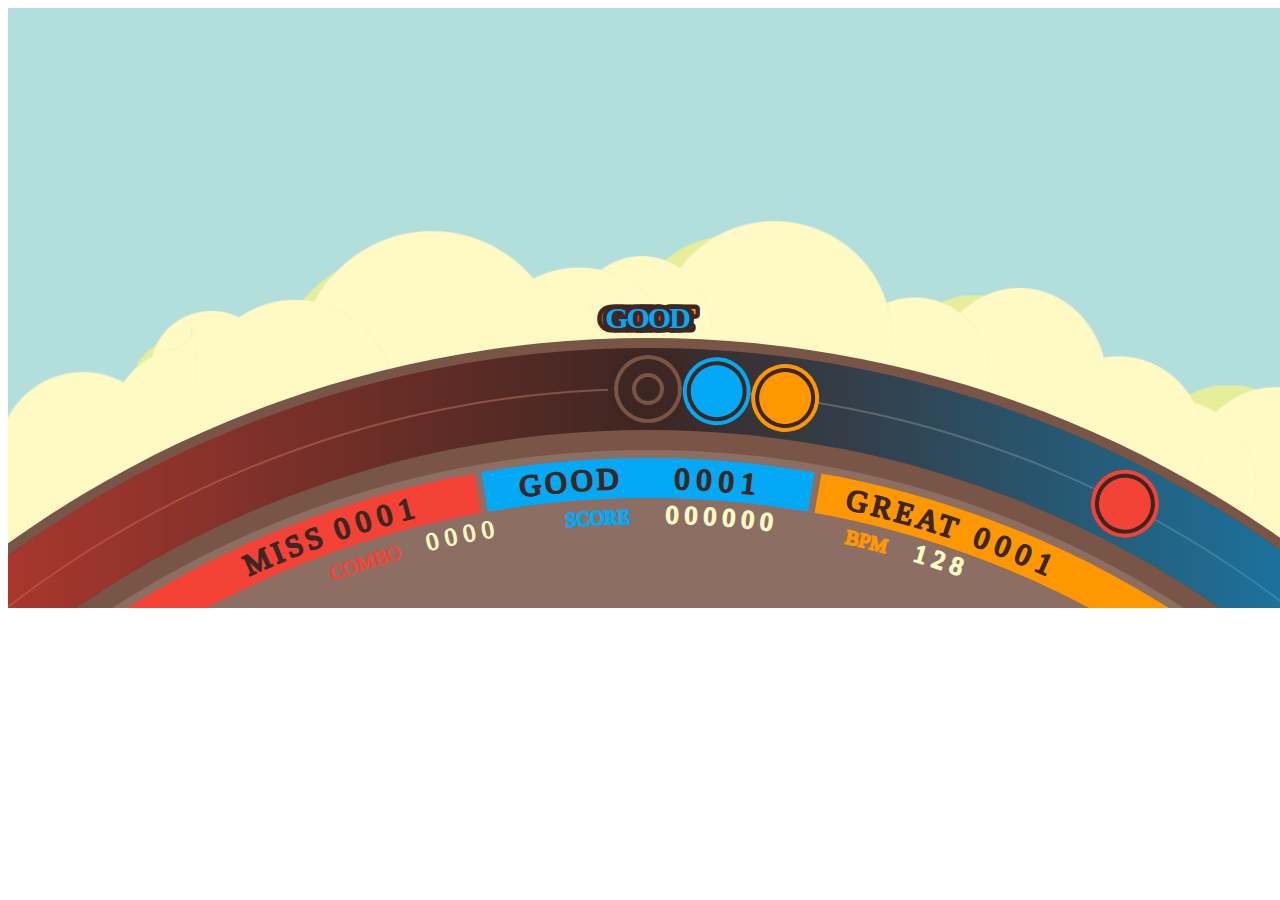
==== musicgame/index.html @ a7834e68 "Change folder name" ====
﻿<!DOCTYPE html>

<html lang="en-us">

<head>
    <title>Music Game</title>
    <meta charset="utf-8">
    <meta name="author" content="Yunxiang Zhang">
    <script src="index.js"></script>
</head>

<body>
    <!-- SVG canvas-->
    <svg width="1280" height="600" >

        <!-- The background which can rotate with the time -->
        <image x="-1382.5" y="-592.5" width="4045" height="4045"
               xlink:href="background.jpg" >
        </image>
        <image x="-1382.5" y="-592.5" width="4045" height="4045"
               xlink:href="cloud.png">
            <animateTransform attributeName="transform"
                              type="rotate"
                              from="0 640 1430" to="360 640 1430"
                              begin="0s" dur="200s"
                              repeatCount="indefinite">
            </animateTransform>
        </image>

        <!-- UI Background -->
        <circle r="1100" style="fill:#795548;" cx="640" cy="1430"></circle>
        <circle r="1090" style="fill:#3E2723;" cx="640" cy="1430"></circle>
        <circle r="1050" style="fill:#795548;" cx="640" cy="1430"></circle>
        <circle r="1048" style="fill:#3E2723;" cx="640" cy="1430"></circle>
        <circle r="1008" style="fill:#795548;" cx="640" cy="1430"></circle>
        <circle r="988" style="fill:#8D6E63;" cx="640" cy="1430"></circle>

        <!-- GREAT text when tap -->
        <text x="640" y="320" dx="0 -2 -2 -2 -3" style="stroke: #3E2723; text-anchor: middle; stroke-width :9;font-weight:bold; stroke-linejoin: round; fill : #FF9800; font-size:30px;font-family:Microsoft Yahei">
            GREAT
        </text>
        <!-- For svg 2 has removed stroke aligment, and the default way of stroke is center, have to have a copy to cover the inner stroke -->
        <text x="640" y="320" dx="0 -2 -2 -2 -3" style="text-anchor: middle; font-weight:bold; fill : #FF9800; font-size:30px;font-family:Microsoft Yahei">
            GREAT
        </text>

        <!-- MISS text when tap -->
        <text x="640" y="320" dx="0 -2 -2 -2 -3" style="stroke: #3E2723; text-anchor: middle; stroke-width :9;font-weight:bold; stroke-linejoin: round; fill : #f44336; font-size:30px;font-family:Microsoft Yahei">
            MISS
        </text>
        <!-- For svg 2 has removed stroke aligment, and the default way of stroke is center, have to have a copy to cover the inner stroke -->
        <text x="640" y="320" dx="0 -2 -2 -2 -3" style="text-anchor: middle; font-weight:bold; fill : #f44336; font-size:30px;font-family:Microsoft Yahei">
            MISS
        </text>

        <!-- GOOD text when tap -->
        <text x="640" y="320" dx="0 -2 -2 -2 -3" style="stroke: #3E2723; text-anchor: middle; stroke-width :9;font-weight:bold; stroke-linejoin: round; fill : #03A9F4; font-size:30px;font-family:Microsoft Yahei">
            GOOD
        </text>
        <!-- For svg 2 has removed stroke aligment, and the default way of stroke is center, have to have a copy to cover the inner stroke -->
        <text x="640" y="320" dx="0 -2 -2 -2 -3" style="text-anchor: middle; font-weight:bold; fill : #03A9F4; font-size:30px;font-family:Microsoft Yahei">
            GOOD
        </text>

        <defs>
            <!-- Define the gradient of the shade-->
            <linearGradient id="gradient1"
                            x1="0%" y1="100%"
                            x2="0%" y2="0%"
                            spreadMethod="pad">
                <stop offset="0%" stop-color="#ffffff" stop-opacity="1" />
                <stop offset="100%" stop-color="#000000" stop-opacity="1" />
            </linearGradient>

            <linearGradient id="gradient2"
                            x1="100%" y1="0%"
                            x2="0%" y2="0%"
                            spreadMethod="pad">
                <stop offset="0%" stop-color="#ffffff" stop-opacity="1" />
                <stop offset="100%" stop-color="#000000" stop-opacity="1" />
            </linearGradient>

            <!-- Masks using 2 squares and 1 circle to help make the sector -->
            <mask id="yellowGreatMask" x="0" y="0" width="1280" height="980">
                <rect x="640" y="1430" width="980" height="980"
                      style="stroke:none; fill: #ffffff"
                      transform="rotate(220,640,1430)" />
                <rect x="640" y="1430" width="980" height="980"
                      style="stroke:none; fill: #000000"
                      transform="rotate(190.2,640,1430)" />
                <circle r="940" style="fill:#000000" cx="640" cy="1430"></circle>
            </mask>

            <mask id="blueGoodMask" x="0" y="0" width="1280" height="980">
                <rect x="640" y="1430" width="980" height="980"
                      style="stroke:none; fill: #ffffff"
                      transform="rotate(189.8,640,1430)" />
                <rect x="640" y="1430" width="980" height="980"
                      style="stroke:none; fill: #000000"
                      transform="rotate(170.2,640,1430)" />
                <circle r="940" style="fill:#000000" cx="640" cy="1430"></circle>
            </mask>

            <mask id="redMissMask" x="0" y="0" width="1280" height="980">
                <rect x="640" y="1430" width="980" height="980"
                      style="stroke:none; fill: #ffffff"
                      transform="rotate(169.8,640,1430)" />
                <rect x="640" y="1430" width="980" height="980"
                      style="stroke:none; fill: #000000"
                      transform="rotate(145,640,1430)" />
                <circle r="940" style="fill:#000000" cx="640" cy="1430"></circle>
            </mask>

            <mask id="redTapMask" x="0" y="0" width="1280" height="980">
                <rect x="640" y="1430" width="1090" height="1090"
                      style="stroke:none; fill: url(#gradient2)"
                      transform="rotate(180,640,1430)" />
                <circle r="1008" style="fill:#000000" cx="640" cy="1430"></circle>
            </mask>

            <mask id="blueTapMask" x="0" y="0" width="1280" height="980">
                <rect x="640" y="1430" width="1090" height="1090"
                      style="stroke:none; fill: url(#gradient1)"
                      transform="rotate(270,640,1430)" />
                <circle r="1008" style="fill:#000000" cx="640" cy="1430"></circle>
            </mask>
        </defs>

        <!-- The sectors -->
        <circle r="980" style="fill:#FF9800; mask: url(#yellowGreatMask)" cx="640" cy="1430"></circle>
        <circle r="980" style="fill:#03A9F4; mask: url(#blueGoodMask)" cx="640" cy="1430"></circle>
        <circle r="980" style="fill:#f44336; mask: url(#redMissMask)" cx="640" cy="1430"></circle>

        <!-- The Tap shade sectprs -->
        <circle id="redTapShade" r="1090" style="fill:#f44336; mask: url(#redTapMask)" cx="640" cy="1430"></circle>
        <circle id="blueTapShade" r="1090" style="fill:#03A9F4; mask: url(#blueTapMask)" cx="640" cy="1430"></circle>

<!--        <circle r="930" style="fill:#f44336;" cx="640" cy="1430"></circle> -->

        <!-- The circle at the middle -->
        <circle r="40" style="fill:#3E2723" cx="640" cy="381"></circle>
        <circle r="34" style="fill:#795548" cx="640" cy="381"></circle>
        <circle r="30" style="fill:#3E2723" cx="640" cy="381"></circle>
        <circle r="16" style="fill:#795548" cx="640" cy="381"></circle>
        <circle r="12" style="fill:#3E2723" cx="640" cy="381"></circle>

        <!-- the red circle-->
        <circle r="34" style="fill:#f44336" cx="640" cy="381">
            <animateTransform attributeName="transform"
                              type="rotate"
                              from="0 640 1430" to="360 640 1430"
                              begin="0s" dur="10s"
                              repeatCount="indefinite">
            </animateTransform>
        </circle>
        <circle r="30" style="fill:#3E2723" cx="640" cy="381">
            <animateTransform attributeName="transform"
                              type="rotate"
                              from="0 640 1430" to="360 640 1430"
                              begin="0s" dur="10s"
                              repeatCount="indefinite">
            </animateTransform>
        </circle>
        <circle r="26" style="fill:#f44336" cx="640" cy="381">
            <animateTransform attributeName="transform"
                              type="rotate"
                              from="0 640 1430" to="360 640 1430"
                              begin="0s" dur="10s"
                              repeatCount="indefinite">
            </animateTransform>
        </circle>

        <!-- the blue circle-->
        <circle r="34" style="fill:#03A9F4" cx="640" cy="381">
            <animateTransform attributeName="transform"
                              type="rotate"
                              from="0 640 1430" to="10 640 1430"
                              begin="0s" dur="2s"
                              repeatCount="indefinite">
            </animateTransform>
        </circle>
        <circle r="30" style="fill:#3E2723" cx="640" cy="381">
            <animateTransform attributeName="transform"
                              type="rotate"
                              from="0 640 1430" to="10 640 1430"
                              begin="0s" dur="2s"
                              repeatCount="indefinite">
            </animateTransform>
        </circle>
        <circle r="26" style="fill:#03A9F4" cx="640" cy="381">
            <animateTransform attributeName="transform"
                              type="rotate"
                              from="0 640 1430" to="10 640 1430"
                              begin="0s" dur="2s"
                              repeatCount="indefinite">
            </animateTransform>
        </circle>

        <!-- the yellow circle -->
        <circle r="34" style="fill:#FF9800" cx="640" cy="381">
            <animateTransform attributeName="transform"
                              type="rotate"
                              from="0 640 1430" to="10 640 1430"
                              begin="0s" dur="1s"
                              repeatCount="indefinite">
            </animateTransform>
        </circle>
        <circle r="30" style="fill:#3E2723" cx="640" cy="381">
            <animateTransform attributeName="transform"
                              type="rotate"
                              from="0 640 1430" to="10 640 1430"
                              begin="0s" dur="1s"
                              repeatCount="indefinite">
            </animateTransform>
        </circle>
        <circle r="26" style="fill:#FF9800" cx="640" cy="381">
            <animateTransform attributeName="transform"
                              type="rotate"
                              from="0 640 1430" to="10 640 1430"
                              begin="0s" dur="1s"
                              repeatCount="indefinite">
            </animateTransform>
        </circle>

        <!--Path for the text-->
        <defs>
            <!-- Path for MISS, GOOD, GREAT -->
            <path id="greaterTextPath"
                  d="M-310,1430
             A1,1 0 0,1 1590,1430"
                  style="stroke:none; fill:none;" />
            <!-- Path for COMBO, SCORE, BPM -->
            <path id="innerTextPath"
                  d="M-270,1430
             A1,1 0 0,1 1560,1430"
                  style="stroke:none; fill:none;" />
        </defs>

        <!-- COMBO Calculation Text-->
        <text x="10" y="1430" dx="1100" style="stroke: #f44336;stroke-linejoin: round; fill : #f44336; font-size:20px;font-family:Microsoft Yahei" >
            <textPath xlink:href="#innerTextPath">
                COMBO
            </textPath>
        </text>
        <text x="10" y="1430" dx="1200" style="stroke: #FFF9C4;stroke-linejoin: round; fill : #FFF9C4; font-size:25px;font-family:'Verdana'">
            <textPath xlink:href="#innerTextPath">
                0 0 0 0
            </textPath>
        </text>

        <!-- SCORE Calculation Text-->
        <text x="10" y="1430" dx="1340" style="stroke: #03A9F4;stroke-width:2 ;stroke-linejoin: round; fill : #03A9F4; font-size:20px;font-family:Microsoft Yahei">
            <textPath xlink:href="#innerTextPath">
                SCORE
            </textPath>
        </text>
        <text x="10" y="1430" dx="1440" style="stroke: #FFF9C4;stroke-width:2 ;stroke-linejoin: round; fill : #FFF9C4; font-size:25px;font-family:'Verdana'">
            <textPath xlink:href="#innerTextPath">
                0 0 0 0 0 0
            </textPath>
        </text>

        <!-- BPM Text-->
        <text x="10" y="1430" dx="1620" style="stroke: #FF9800;stroke-width:2 ;stroke-linejoin: round; fill : #FF9800; font-size:20px;font-family:Microsoft Yahei">
            <textPath xlink:href="#innerTextPath">
                BPM
            </textPath>
        </text>
        <text x="10" y="1430" dx="1690" style="stroke: #FFF9C4;stroke-width:2 ;stroke-linejoin: round; fill : #FFF9C4; font-size:25px;font-family:'Verdana'">
            <textPath xlink:href="#innerTextPath">
                1 2 8
            </textPath>
        </text>

        <!-- Miss Calculation Text-->
        <text x="10" y="1430" dx="1070 4 4 4" style="stroke: #3E2723;stroke-width:2 ;stroke-linejoin: round; fill : #3E2723; font-size:30px;font-family:Microsoft Yahei">
            <textPath xlink:href="#greaterTextPath">
                MISS
            </textPath>
        </text>
        <text x="10" y="1430" dx="1166 7 7 7" style="stroke: #3E2723;stroke-width:2 ;stroke-linejoin: round; fill : #3E2723; font-size:30px;font-family:Microsoft Yahei">
            <textPath xlink:href="#greaterTextPath">
                0001
            </textPath>
        </text>

        <!-- GOOD Calculation Text-->
        <text x="10" y="1430" dx="1354 4 4 4" style="stroke: #3E2723;stroke-width:2 ;stroke-linejoin: round; fill : #3E2723; font-size:30px;font-family:Microsoft Yahei">
            <textPath xlink:href="#greaterTextPath">
                GOOD
            </textPath>
        </text>
        <text x="10" y="1430" dx="1508 7 7 7" style="stroke: #3E2723;stroke-width:2 ;stroke-linejoin: round; fill : #3E2723; font-size:30px;font-family:Microsoft Yahei">
            <textPath xlink:href="#greaterTextPath">
                0001
            </textPath>
        </text>

        <!-- GREAT Calculation Text-->
        <text x="10" y="1430" dx="1680 4 4 4 4" style="stroke: #3E2723;stroke-width:2 ;stroke-linejoin: round; fill : #3E2723; font-size:30px;font-family:Microsoft Yahei">
            <textPath xlink:href="#greaterTextPath">
                GREAT
            </textPath>
        </text>
        <text x="10" y="1430" dx="1812 7 7 7" style="stroke: #3E2723;stroke-width:2 ; stroke-linejoin: round; fill : #3E2723; font-size:30px;font-family:Microsoft Yahei">
            <textPath xlink:href="#greaterTextPath">
                0001
            </textPath>
        </text>
    </svg>
</body>
</html>
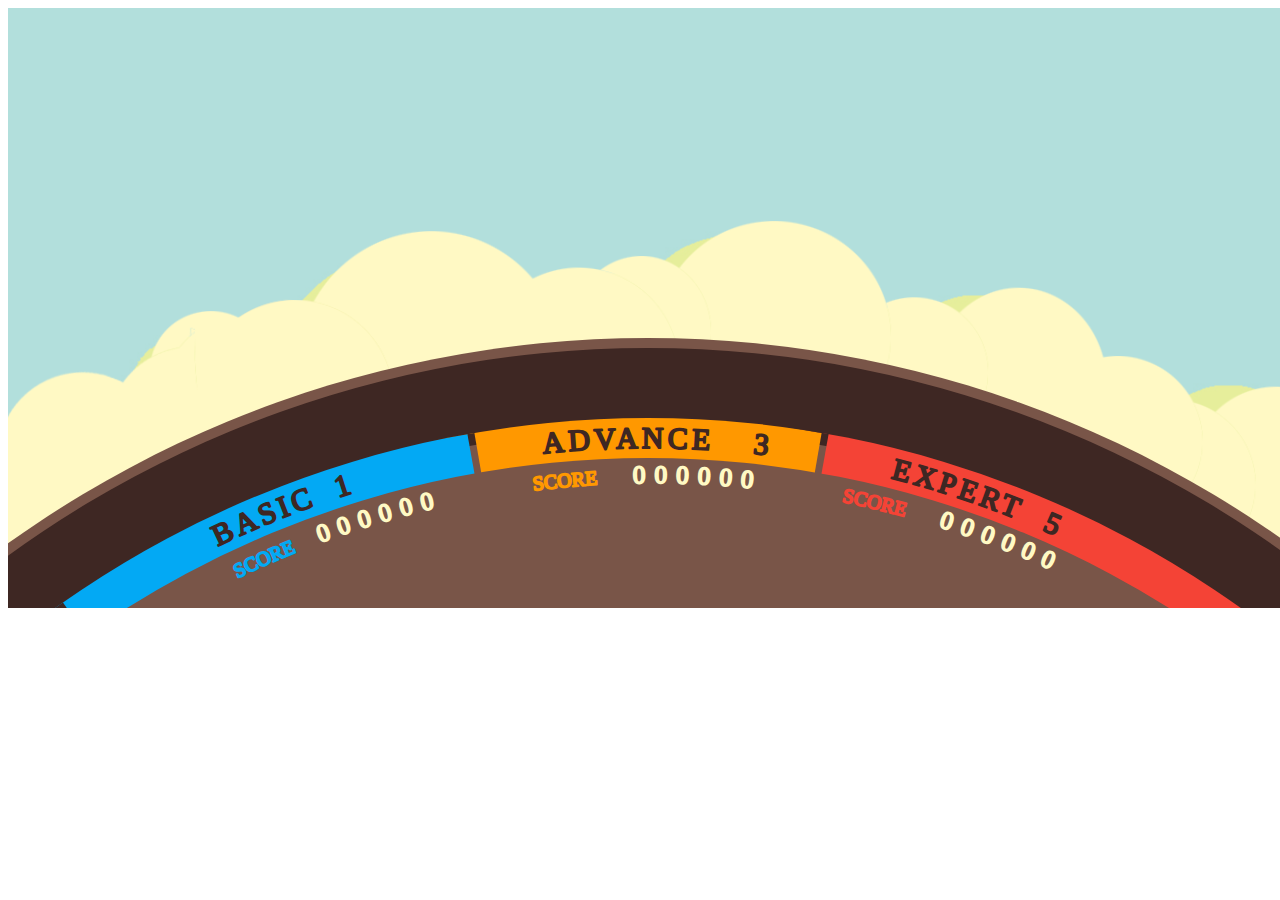
==== commit 1471e172: "Add logic" ====
--- a/musicgame/index.html
+++ b/musicgame/index.html
@@ -7,15 +7,16 @@
     <meta charset="utf-8">
     <meta name="author" content="Yunxiang Zhang">
     <script src="index.js"></script>
+    <link rel="stylesheet" href="index.css" />
 </head>
 
 <body>
     <!-- SVG canvas-->
-    <svg width="1280" height="600" >
-
+    <svg id="rootSVG" width="1280" height="600">
+        
         <!-- The background which can rotate with the time -->
         <image x="-1382.5" y="-592.5" width="4045" height="4045"
-               xlink:href="background.jpg" >
+               xlink:href="background.jpg">
         </image>
         <image x="-1382.5" y="-592.5" width="4045" height="4045"
                xlink:href="cloud.png">
@@ -27,286 +28,360 @@
             </animateTransform>
         </image>
 
-        <!-- UI Background -->
-        <circle r="1100" style="fill:#795548;" cx="640" cy="1430"></circle>
-        <circle r="1090" style="fill:#3E2723;" cx="640" cy="1430"></circle>
-        <circle r="1050" style="fill:#795548;" cx="640" cy="1430"></circle>
-        <circle r="1048" style="fill:#3E2723;" cx="640" cy="1430"></circle>
-        <circle r="1008" style="fill:#795548;" cx="640" cy="1430"></circle>
-        <circle r="988" style="fill:#8D6E63;" cx="640" cy="1430"></circle>
-
-        <!-- GREAT text when tap -->
-        <text x="640" y="320" dx="0 -2 -2 -2 -3" style="stroke: #3E2723; text-anchor: middle; stroke-width :9;font-weight:bold; stroke-linejoin: round; fill : #FF9800; font-size:30px;font-family:Microsoft Yahei">
-            GREAT
-        </text>
-        <!-- For svg 2 has removed stroke aligment, and the default way of stroke is center, have to have a copy to cover the inner stroke -->
-        <text x="640" y="320" dx="0 -2 -2 -2 -3" style="text-anchor: middle; font-weight:bold; fill : #FF9800; font-size:30px;font-family:Microsoft Yahei">
-            GREAT
-        </text>
-
-        <!-- MISS text when tap -->
-        <text x="640" y="320" dx="0 -2 -2 -2 -3" style="stroke: #3E2723; text-anchor: middle; stroke-width :9;font-weight:bold; stroke-linejoin: round; fill : #f44336; font-size:30px;font-family:Microsoft Yahei">
-            MISS
-        </text>
-        <!-- For svg 2 has removed stroke aligment, and the default way of stroke is center, have to have a copy to cover the inner stroke -->
-        <text x="640" y="320" dx="0 -2 -2 -2 -3" style="text-anchor: middle; font-weight:bold; fill : #f44336; font-size:30px;font-family:Microsoft Yahei">
-            MISS
-        </text>
-
-        <!-- GOOD text when tap -->
-        <text x="640" y="320" dx="0 -2 -2 -2 -3" style="stroke: #3E2723; text-anchor: middle; stroke-width :9;font-weight:bold; stroke-linejoin: round; fill : #03A9F4; font-size:30px;font-family:Microsoft Yahei">
-            GOOD
-        </text>
-        <!-- For svg 2 has removed stroke aligment, and the default way of stroke is center, have to have a copy to cover the inner stroke -->
-        <text x="640" y="320" dx="0 -2 -2 -2 -3" style="text-anchor: middle; font-weight:bold; fill : #03A9F4; font-size:30px;font-family:Microsoft Yahei">
-            GOOD
-        </text>
-
+        <!-- The game svg-->
+        <svg class="invisible" id="game">
+            <!-- UI Background -->
+            <circle class="fill_brown500" r="1100" cx="640" cy="1430"></circle>
+            <circle class="fill_brown900" r="1090" cx="640" cy="1430"></circle>
+            <circle class="fill_brown500" r="1050" cx="640" cy="1430"></circle>
+            <circle class="fill_brown900" r="1048" cx="640" cy="1430"></circle>
+            <circle class="fill_brown500" r="1008" cx="640" cy="1430"></circle>
+            <circle class="fill_brown400" r="988" cx="640" cy="1430"></circle>
+
+            <svg id="tap_text">
+                <svg class="stroke_brown900" id="tap_stroke">
+                    <!-- GREAT text when tap -->
+                    <text class="great_tap invisible fill_orange500" x="640" y="320" dx="0 -2 -2 -2 -3">
+                        GREAT
+                        <animate attributeName="visibility" begin="indefinite"
+                                 from="visible" to="hidden" dur="1s" repeatCount="1" />
+                    </text>
+                    <!-- MISS text when tap -->
+                    <text class="miss_tap invisible fill_red500" x="640" y="320" dx="0 -2 -2 -2 -3">
+                        MISS
+                        <animate attributeName="visibility" begin="indefinite"
+                                 from="visible" to="hidden" dur="1s" repeatCount="1" />
+                    </text>
+                    <!-- GOOD text when tap -->
+                    <text class="good_tap invisible fill_light_blue500" x="640" y="320" dx="0 -2 -2 -2 -3">
+                        <animate attributeName="visibility" begin="indefinite"
+                                 from="visible" to="hidden" dur="1s" repeatCount="1" />
+                        GOOD
+                    </text>
+                </svg>
+
+                <!-- For svg 2 has removed stroke aligment, and the default way of stroke is center, have to have a copy to cover the inner stroke -->
+                <svg>
+                    <text class="great_tap invisible fill_orange500" x="640" y="320" dx="0 -2 -2 -2 -3">
+                        GREAT
+                        <animate attributeName="visibility" begin="indefinite"
+                                 from="visible" to="hidden" dur="1s" repeatCount="1" />
+                    </text>
+                    <text class="miss_tap invisible fill_red500" x="640" y="320" dx="0 -2 -2 -2 -3">
+                        MISS
+                        <animate attributeName="visibility" begin="indefinite"
+                                 from="visible" to="hidden" dur="1s" repeatCount="1" />
+                    </text>
+                    <text class="good_tap invisible fill_light_blue500" x="640" y="320" dx="0 -2 -2 -2 -3">
+                        GOOD
+                        <animate attributeName="visibility" begin="indefinite"
+                                 from="visible" to="hidden" dur="1s" repeatCount="1" />
+                    </text>
+                </svg>
+            </svg>
+
+            <defs>
+                <!-- Define the gradient of the shade-->
+                <linearGradient id="gradient1"
+                                x1="0%" y1="100%"
+                                x2="0%" y2="0%"
+                                spreadMethod="pad">
+                    <stop offset="0%" stop-color="#ffffff" stop-opacity="1" />
+                    <stop offset="100%" stop-color="#000000" stop-opacity="1" />
+                </linearGradient>
+
+                <linearGradient id="gradient2"
+                                x1="100%" y1="0%"
+                                x2="0%" y2="0%"
+                                spreadMethod="pad">
+                    <stop offset="0%" stop-color="#ffffff" stop-opacity="1" />
+                    <stop offset="100%" stop-color="#000000" stop-opacity="1" />
+                </linearGradient>
+
+                <!-- Masks using 2 squares and 1 circle to help make the sector -->
+                <mask id="yellowGreatMask" x="0" y="0" width="1280" height="980">
+                    <rect class="fill_white" x="640" y="1430" width="980" height="980"
+                          transform="rotate(220,640,1430)" />
+                    <rect class="fill_black" x="640" y="1430" width="980" height="980"
+                          transform="rotate(190.2,640,1430)" />
+                    <circle class="fill_black" r="940" cx="640" cy="1430"></circle>
+                </mask>
+
+                <mask id="blueGoodMask" x="0" y="0" width="1280" height="980">
+                    <rect class="fill_white" x="640" y="1430" width="980" height="980"
+                          transform="rotate(189.8,640,1430)" />
+                    <rect class="fill_black" x="640" y="1430" width="980" height="980"
+                          transform="rotate(170.2,640,1430)" />
+                    <circle class="fill_black" r="940" cx="640" cy="1430"></circle>
+                </mask>
+
+                <mask id="redMissMask" x="0" y="0" width="1280" height="980">
+                    <rect class="fill_white" x="640" y="1430" width="980" height="980"
+                          transform="rotate(169.8,640,1430)" />
+                    <rect class="fill_black" x="640" y="1430" width="980" height="980"
+                          transform="rotate(145,640,1430)" />
+                    <circle class="fill_black" r="940" cx="640" cy="1430"></circle>
+                </mask>
+
+                <mask id="redTapMask" x="0" y="0" width="1280" height="980">
+                    <rect x="640" y="1430" width="1090" height="1090"
+                          fill="url(#gradient2)"
+                          transform="rotate(180,640,1430)" />
+                    <circle class="fill_black" r="1008" cx="640" cy="1430"></circle>
+                </mask>
+
+                <mask id="blueTapMask" x="0" y="0" width="1280" height="980">
+                    <rect x="640" y="1430" width="1090" height="1090"
+                          fill="url(#gradient1)"
+                          transform="rotate(270,640,1430)" />
+                    <circle class="fill_black" r="1008" cx="640" cy="1430"></circle>
+                </mask>
+            </defs>
+
+            <!-- The sectors -->
+            <circle class="fill_orange500" r="980" mask="url(#yellowGreatMask)" cx="640" cy="1430"></circle>
+            <circle class="fill_light_blue500" r="980" mask="url(#blueGoodMask)" cx="640" cy="1430"></circle>
+            <circle class="fill_red500" r="980" mask="url(#redMissMask)" cx="640" cy="1430"></circle>
+
+            <!-- The Tap shade sectprs -->
+            <circle class="fill_red500 invisible" id="redTapShade" r="1090" mask="url(#redTapMask)" cx="640" cy="1430"></circle>
+            <circle class="fill_light_blue500 invisible" id="blueTapShade" r="1090" mask="url(#blueTapMask)" cx="640" cy="1430"></circle>
+
+            <!-- The circle at the middle -->
+            <circle class="fill_brown900" r="40" cx="640" cy="381"></circle>
+            <circle class="fill_brown500" r="34" cx="640" cy="381"></circle>
+            <circle class="fill_brown900" r="30" cx="640" cy="381"></circle>
+            <circle class="fill_brown500" r="16" cx="640" cy="381"></circle>
+            <circle class="fill_brown900" r="12" cx="640" cy="381"></circle>
+
+            <!--Path for the text-->
+            <defs>
+                <!-- Path for MISS, GOOD, GREAT -->
+                <path id="greaterTextPath"
+                      d="M-310,1430
+             A1,1 0 0,1 1590,1430" />
+                <!-- Path for COMBO, SCORE, BPM -->
+                <path id="innerTextPath"
+                      d="M-270,1430
+             A1,1 0 0,1 1560,1430" />
+            </defs>
+
+            <svg id="calculation_text">
+                <svg id="inner_calculation_text">
+                    <svg id="inner_calculation_word">
+                        <!-- COMBO Text-->
+                        <text class="fill_red500 stroke_red500" x="10" y="1430" dx="1100">
+                            <textPath xlink:href="#innerTextPath">
+                                COMBO
+                            </textPath>
+                        </text>
+                        <!-- SCORE Text-->
+                        <text class="stroke_light_blue500 fill_light_blue500" x="10" y="1430" dx="1340">
+                            <textPath xlink:href="#innerTextPath">
+                                SCORE
+                            </textPath>
+                        </text>
+                        <!-- BPM Text-->
+                        <text class="stroke_orange500 fill_orange500" x="10" y="1430" dx="1620">
+                            <textPath xlink:href="#innerTextPath">
+                                BPM
+                            </textPath>
+                        </text>
+                    </svg>
+                    <svg class="fill_yellow100 stroke_yellow100" id="inner_calculation_number">
+                        <!-- COMBO Calculation Number-->
+                        <text id="combo_num" x="10" y="1430" dx="1200 9 9 9">
+                            <textPath xlink:href="#innerTextPath">0000</textPath>
+                        </text>
+                        <!-- SCORE Calculation Number-->
+                        <text id="score_num" x="10" y="1430" dx="1440 9 9 9 9 9">
+                            <textPath xlink:href="#innerTextPath">000000</textPath>
+                        </text>
+                        <!-- BPM Number-->
+                        <text id="bpm_num" x="10" y="1430" dx="1690 9 9">
+                            <textPath xlink:href="#innerTextPath">128</textPath>
+                        </text>
+                    </svg>
+                </svg>
+
+                <svg class="stroke_brown900 fill_brown900" id="greater_calculation_text">
+                    <!-- Miss Calculation Text-->
+                    <text x="10" y="1430" dx="1070 4 4 4">
+                        <textPath xlink:href="#greaterTextPath">
+                            MISS
+                        </textPath>
+                    </text>
+                    <text id="miss_num" x="10" y="1430" dx="1166 7 7 7">
+                        <textPath xlink:href="#greaterTextPath">0000</textPath>
+                    </text>
+
+                    <!-- GOOD Calculation Text-->
+                    <text x="10" y="1430" dx="1354 4 4 4">
+                        <textPath xlink:href="#greaterTextPath">
+                            GOOD
+                        </textPath>
+                    </text>
+                    <text id="good_num" x="10" y="1430" dx="1508 7 7 7">
+                        <textPath xlink:href="#greaterTextPath">0000</textPath>
+                    </text>
+
+                    <!-- GREAT Calculation Text-->
+                    <text x="10" y="1430" dx="1680 4 4 4 4">
+                        <textPath xlink:href="#greaterTextPath">
+                            GREAT
+                        </textPath>
+                    </text>
+                    <text id="great_num" x="10" y="1430" dx="1812 7 7 7">
+                        <textPath xlink:href="#greaterTextPath">0000</textPath>
+                    </text>
+                </svg>
+            </svg>
+
+            <!-- Place to generate node-->
+            <svg id="note_list">
+
+            </svg>
+        </svg>
+
+        <!-- The UI svg -->
+        <svg id="ui">        
+            <!-- UI Background -->
+            <circle class="fill_brown500" r="1100" cx="640" cy="1430"></circle>
+            <circle class="fill_brown900" r="1090" cx="640" cy="1430"></circle>   
+            <circle class="fill_brown500" r="1008" cx="640" cy="1430"></circle>
+
+            <defs>
+                <!-- Masks using 2 squares and 1 circle to help make the sector -->
+                <mask id="redExpertMask" x="0" y="0" width="1280" height="980">
+                    <rect class="fill_white" x="640" y="1430" width="1020" height="1020"
+                          transform="rotate(220,640,1430)" />
+                    <rect class="fill_black" x="640" y="1430" width="1020" height="1020"
+                          transform="rotate(190.2,640,1430)" />
+                    <circle class="fill_black" r="980" cx="640" cy="1430"></circle>
+                </mask>
+
+                <mask id="yellowAdvanceMask" x="0" y="0" width="1280" height="980">
+                    <rect class="fill_white" x="640" y="1430" width="1020" height="1020"
+                          transform="rotate(189.8,640,1430)" />
+                    <rect class="fill_black" x="640" y="1430" width="1020" height="1020"
+                          transform="rotate(170.2,640,1430)" />
+                    <circle class="fill_black" r="980" cx="640" cy="1430"></circle>
+                </mask>
+
+                <mask id="blueBasicMask" x="0" y="0" width="1280" height="980">
+                    <rect class="fill_white" x="640" y="1430" width="1020" height="1020"
+                          transform="rotate(169.8,640,1430)" />
+                    <rect class="fill_black" x="640" y="1430" width="1020" height="1020"
+                          transform="rotate(145,640,1430)" />
+                    <circle class="fill_black" r="980" cx="640" cy="1430"></circle>
+                </mask>
+            </defs>
+
+            <!-- The sectors -->
+            <circle class="fill_orange500" r="1020" mask="url(#yellowAdvanceMask)" cx="640" cy="1430"></circle>
+            <circle class="fill_light_blue500" r="1020" mask="url(#blueBasicMask)" cx="640" cy="1430"></circle>
+            <circle class="fill_red500" r="1020" mask="url(#redExpertMask)" cx="640" cy="1430"></circle>
+
+            <!--Path for the text-->
+            <defs>
+                <!-- Path for BASIC, ADVANCE, EXPERT -->
+                <path id="greaterChoicePath"
+                      d="M-350,1430
+             A1,1 0 0,1 1630,1430" />
+                <!-- Path for BAISC SCORE, ADVANCE SCORE, EXPERT SCORE -->
+                <path id="innerChoicePath"
+                      d="M-310,1430
+             A1,1 0 0,1 1600,1430" />
+            </defs>
+
+            <svg id="calculation_text">
+                <svg id="inner_calculation_text">
+                    <svg id="inner_calculation_word">
+                        <!-- BASIC SCORE Text-->
+                        <text class="stroke_light_blue500 fill_light_blue500" x="10" y="1430" dx="1060">
+                            <textPath xlink:href="#innerChoicePath">
+                                SCORE
+                            </textPath>
+                        </text>
+                        <!-- ADVANCE SCORE Text-->
+                        <text class="stroke_orange500 fill_orange500" x="10" y="1430" dx="1370">
+                            <textPath xlink:href="#innerChoicePath">
+                                SCORE
+                            </textPath>
+                        </text>
+                        <!-- EXPERT SOCRE Text-->
+                        <text class="fill_red500 stroke_red500" x="10" y="1430" dx="1680">
+                            <textPath xlink:href="#innerChoicePath">
+                                SCORE
+                            </textPath>
+                        </text>
+                    </svg>
+                    <svg class="fill_yellow100 stroke_yellow100" id="inner_calculation_number">
+                        <!-- BASIC SCORE Calculation Number-->
+                        <text id="basic_num" x="10" y="1430" dx="1150 9 9 9 9 9">
+                            <textPath xlink:href="#innerChoicePath">000000</textPath>
+                        </text>
+                        <!-- ADVANCE SCORE Calculation Number-->
+                        <text id="advance_num" x="10" y="1430" dx="1470 9 9 9 9 9">
+                            <textPath xlink:href="#innerChoicePath">000000</textPath>
+                        </text>
+                        <!-- EXPERT SCORE Calculation Number-->
+                        <text id="expert_num" x="10" y="1430" dx="1780 9 9 9 9 9">
+                            <textPath xlink:href="#innerChoicePath">000000</textPath>
+                        </text>
+                    </svg>
+                </svg>
+
+                <svg class="stroke_brown900 fill_brown900" id="greater_calculation_text">
+                    <!-- BASIC Text-->
+                    <text x="10" y="1430" dx="1100 4 4 4 4">
+                        <textPath xlink:href="#greaterChoicePath">
+                            BASIC
+                        </textPath>
+                    </text>
+                    <text x="10" y="1430" dx="1230 7 7 7">
+                        <textPath xlink:href="#greaterChoicePath">1</textPath>
+                    </text>
+
+                    <!-- ADVANCE Text-->
+                    <text x="10" y="1430" dx="1440 4 4 4 4 4 4">
+                        <textPath xlink:href="#greaterChoicePath">
+                            ADVANCE
+                        </textPath>
+                    </text>
+                    <text x="10" y="1430" dx="1650 7 7 7">
+                        <textPath xlink:href="#greaterChoicePath">3</textPath>
+                    </text>
+
+                    <!-- Expert Text-->
+                    <text x="10" y="1430" dx="1790 4 4 4 4 4">
+                        <textPath xlink:href="#greaterChoicePath">
+                            EXPERT
+                        </textPath>
+                    </text>
+                    <text x="10" y="1430" dx="1950 7 7 7">
+                        <textPath xlink:href="#greaterChoicePath">5</textPath>
+                    </text>
+                </svg>
+            </svg>
+        </svg>
+
+        <!-- The animation of chaning UI/game svg-->
         <defs>
-            <!-- Define the gradient of the shade-->
-            <linearGradient id="gradient1"
-                            x1="0%" y1="100%"
-                            x2="0%" y2="0%"
-                            spreadMethod="pad">
-                <stop offset="0%" stop-color="#ffffff" stop-opacity="1" />
-                <stop offset="100%" stop-color="#000000" stop-opacity="1" />
-            </linearGradient>
-
-            <linearGradient id="gradient2"
-                            x1="100%" y1="0%"
-                            x2="0%" y2="0%"
-                            spreadMethod="pad">
-                <stop offset="0%" stop-color="#ffffff" stop-opacity="1" />
-                <stop offset="100%" stop-color="#000000" stop-opacity="1" />
-            </linearGradient>
-
-            <!-- Masks using 2 squares and 1 circle to help make the sector -->
-            <mask id="yellowGreatMask" x="0" y="0" width="1280" height="980">
-                <rect x="640" y="1430" width="980" height="980"
-                      style="stroke:none; fill: #ffffff"
-                      transform="rotate(220,640,1430)" />
-                <rect x="640" y="1430" width="980" height="980"
-                      style="stroke:none; fill: #000000"
-                      transform="rotate(190.2,640,1430)" />
-                <circle r="940" style="fill:#000000" cx="640" cy="1430"></circle>
-            </mask>
-
-            <mask id="blueGoodMask" x="0" y="0" width="1280" height="980">
-                <rect x="640" y="1430" width="980" height="980"
-                      style="stroke:none; fill: #ffffff"
-                      transform="rotate(189.8,640,1430)" />
-                <rect x="640" y="1430" width="980" height="980"
-                      style="stroke:none; fill: #000000"
-                      transform="rotate(170.2,640,1430)" />
-                <circle r="940" style="fill:#000000" cx="640" cy="1430"></circle>
-            </mask>
-
-            <mask id="redMissMask" x="0" y="0" width="1280" height="980">
-                <rect x="640" y="1430" width="980" height="980"
-                      style="stroke:none; fill: #ffffff"
-                      transform="rotate(169.8,640,1430)" />
-                <rect x="640" y="1430" width="980" height="980"
-                      style="stroke:none; fill: #000000"
-                      transform="rotate(145,640,1430)" />
-                <circle r="940" style="fill:#000000" cx="640" cy="1430"></circle>
-            </mask>
-
-            <mask id="redTapMask" x="0" y="0" width="1280" height="980">
-                <rect x="640" y="1430" width="1090" height="1090"
-                      style="stroke:none; fill: url(#gradient2)"
-                      transform="rotate(180,640,1430)" />
-                <circle r="1008" style="fill:#000000" cx="640" cy="1430"></circle>
-            </mask>
-
-            <mask id="blueTapMask" x="0" y="0" width="1280" height="980">
-                <rect x="640" y="1430" width="1090" height="1090"
-                      style="stroke:none; fill: url(#gradient1)"
-                      transform="rotate(270,640,1430)" />
-                <circle r="1008" style="fill:#000000" cx="640" cy="1430"></circle>
+            <mask id="yellowChangeMask" x="0" y="0" width="1280" height="980">
+                <rect class="fill_white" x="0" y="0" width="1280" height="600"></rect>
+                <circle class="fill_black" r="710" cx="640" cy="300">
+                    <animate id="change_animate_part1" attributeName="r" begin="indefinite"
+                             from="710" to="0" dur="1s" repeatCount="1" />
+                    <animate id="change_animate_part2" attributeName="r" begin="change_animate_part1.end"
+                             from="0" to="0" dur="1s" repeatCount="1" />
+                    <animate id="change_animate_part3" attributeName="r" begin="change_animate_part2.end"
+                             from="0" to="710" dur="1s" repeatCount="1" />
+                </circle>
             </mask>
         </defs>
-
-        <!-- The sectors -->
-        <circle r="980" style="fill:#FF9800; mask: url(#yellowGreatMask)" cx="640" cy="1430"></circle>
-        <circle r="980" style="fill:#03A9F4; mask: url(#blueGoodMask)" cx="640" cy="1430"></circle>
-        <circle r="980" style="fill:#f44336; mask: url(#redMissMask)" cx="640" cy="1430"></circle>
-
-        <!-- The Tap shade sectprs -->
-        <circle id="redTapShade" r="1090" style="fill:#f44336; mask: url(#redTapMask)" cx="640" cy="1430"></circle>
-        <circle id="blueTapShade" r="1090" style="fill:#03A9F4; mask: url(#blueTapMask)" cx="640" cy="1430"></circle>
-
-<!--        <circle r="930" style="fill:#f44336;" cx="640" cy="1430"></circle> -->
-
-        <!-- The circle at the middle -->
-        <circle r="40" style="fill:#3E2723" cx="640" cy="381"></circle>
-        <circle r="34" style="fill:#795548" cx="640" cy="381"></circle>
-        <circle r="30" style="fill:#3E2723" cx="640" cy="381"></circle>
-        <circle r="16" style="fill:#795548" cx="640" cy="381"></circle>
-        <circle r="12" style="fill:#3E2723" cx="640" cy="381"></circle>
-
-        <!-- the red circle-->
-        <circle r="34" style="fill:#f44336" cx="640" cy="381">
-            <animateTransform attributeName="transform"
-                              type="rotate"
-                              from="0 640 1430" to="360 640 1430"
-                              begin="0s" dur="10s"
-                              repeatCount="indefinite">
-            </animateTransform>
-        </circle>
-        <circle r="30" style="fill:#3E2723" cx="640" cy="381">
-            <animateTransform attributeName="transform"
-                              type="rotate"
-                              from="0 640 1430" to="360 640 1430"
-                              begin="0s" dur="10s"
-                              repeatCount="indefinite">
-            </animateTransform>
-        </circle>
-        <circle r="26" style="fill:#f44336" cx="640" cy="381">
-            <animateTransform attributeName="transform"
-                              type="rotate"
-                              from="0 640 1430" to="360 640 1430"
-                              begin="0s" dur="10s"
-                              repeatCount="indefinite">
-            </animateTransform>
-        </circle>
-
-        <!-- the blue circle-->
-        <circle r="34" style="fill:#03A9F4" cx="640" cy="381">
-            <animateTransform attributeName="transform"
-                              type="rotate"
-                              from="0 640 1430" to="10 640 1430"
-                              begin="0s" dur="2s"
-                              repeatCount="indefinite">
-            </animateTransform>
-        </circle>
-        <circle r="30" style="fill:#3E2723" cx="640" cy="381">
-            <animateTransform attributeName="transform"
-                              type="rotate"
-                              from="0 640 1430" to="10 640 1430"
-                              begin="0s" dur="2s"
-                              repeatCount="indefinite">
-            </animateTransform>
-        </circle>
-        <circle r="26" style="fill:#03A9F4" cx="640" cy="381">
-            <animateTransform attributeName="transform"
-                              type="rotate"
-                              from="0 640 1430" to="10 640 1430"
-                              begin="0s" dur="2s"
-                              repeatCount="indefinite">
-            </animateTransform>
-        </circle>
-
-        <!-- the yellow circle -->
-        <circle r="34" style="fill:#FF9800" cx="640" cy="381">
-            <animateTransform attributeName="transform"
-                              type="rotate"
-                              from="0 640 1430" to="10 640 1430"
-                              begin="0s" dur="1s"
-                              repeatCount="indefinite">
-            </animateTransform>
-        </circle>
-        <circle r="30" style="fill:#3E2723" cx="640" cy="381">
-            <animateTransform attributeName="transform"
-                              type="rotate"
-                              from="0 640 1430" to="10 640 1430"
-                              begin="0s" dur="1s"
-                              repeatCount="indefinite">
-            </animateTransform>
-        </circle>
-        <circle r="26" style="fill:#FF9800" cx="640" cy="381">
-            <animateTransform attributeName="transform"
-                              type="rotate"
-                              from="0 640 1430" to="10 640 1430"
-                              begin="0s" dur="1s"
-                              repeatCount="indefinite">
-            </animateTransform>
-        </circle>
-
-        <!--Path for the text-->
-        <defs>
-            <!-- Path for MISS, GOOD, GREAT -->
-            <path id="greaterTextPath"
-                  d="M-310,1430
-             A1,1 0 0,1 1590,1430"
-                  style="stroke:none; fill:none;" />
-            <!-- Path for COMBO, SCORE, BPM -->
-            <path id="innerTextPath"
-                  d="M-270,1430
-             A1,1 0 0,1 1560,1430"
-                  style="stroke:none; fill:none;" />
-        </defs>
-
-        <!-- COMBO Calculation Text-->
-        <text x="10" y="1430" dx="1100" style="stroke: #f44336;stroke-linejoin: round; fill : #f44336; font-size:20px;font-family:Microsoft Yahei" >
-            <textPath xlink:href="#innerTextPath">
-                COMBO
-            </textPath>
-        </text>
-        <text x="10" y="1430" dx="1200" style="stroke: #FFF9C4;stroke-linejoin: round; fill : #FFF9C4; font-size:25px;font-family:'Verdana'">
-            <textPath xlink:href="#innerTextPath">
-                0 0 0 0
-            </textPath>
-        </text>
-
-        <!-- SCORE Calculation Text-->
-        <text x="10" y="1430" dx="1340" style="stroke: #03A9F4;stroke-width:2 ;stroke-linejoin: round; fill : #03A9F4; font-size:20px;font-family:Microsoft Yahei">
-            <textPath xlink:href="#innerTextPath">
-                SCORE
-            </textPath>
-        </text>
-        <text x="10" y="1430" dx="1440" style="stroke: #FFF9C4;stroke-width:2 ;stroke-linejoin: round; fill : #FFF9C4; font-size:25px;font-family:'Verdana'">
-            <textPath xlink:href="#innerTextPath">
-                0 0 0 0 0 0
-            </textPath>
-        </text>
-
-        <!-- BPM Text-->
-        <text x="10" y="1430" dx="1620" style="stroke: #FF9800;stroke-width:2 ;stroke-linejoin: round; fill : #FF9800; font-size:20px;font-family:Microsoft Yahei">
-            <textPath xlink:href="#innerTextPath">
-                BPM
-            </textPath>
-        </text>
-        <text x="10" y="1430" dx="1690" style="stroke: #FFF9C4;stroke-width:2 ;stroke-linejoin: round; fill : #FFF9C4; font-size:25px;font-family:'Verdana'">
-            <textPath xlink:href="#innerTextPath">
-                1 2 8
-            </textPath>
-        </text>
-
-        <!-- Miss Calculation Text-->
-        <text x="10" y="1430" dx="1070 4 4 4" style="stroke: #3E2723;stroke-width:2 ;stroke-linejoin: round; fill : #3E2723; font-size:30px;font-family:Microsoft Yahei">
-            <textPath xlink:href="#greaterTextPath">
-                MISS
-            </textPath>
-        </text>
-        <text x="10" y="1430" dx="1166 7 7 7" style="stroke: #3E2723;stroke-width:2 ;stroke-linejoin: round; fill : #3E2723; font-size:30px;font-family:Microsoft Yahei">
-            <textPath xlink:href="#greaterTextPath">
-                0001
-            </textPath>
-        </text>
-
-        <!-- GOOD Calculation Text-->
-        <text x="10" y="1430" dx="1354 4 4 4" style="stroke: #3E2723;stroke-width:2 ;stroke-linejoin: round; fill : #3E2723; font-size:30px;font-family:Microsoft Yahei">
-            <textPath xlink:href="#greaterTextPath">
-                GOOD
-            </textPath>
-        </text>
-        <text x="10" y="1430" dx="1508 7 7 7" style="stroke: #3E2723;stroke-width:2 ;stroke-linejoin: round; fill : #3E2723; font-size:30px;font-family:Microsoft Yahei">
-            <textPath xlink:href="#greaterTextPath">
-                0001
-            </textPath>
-        </text>
-
-        <!-- GREAT Calculation Text-->
-        <text x="10" y="1430" dx="1680 4 4 4 4" style="stroke: #3E2723;stroke-width:2 ;stroke-linejoin: round; fill : #3E2723; font-size:30px;font-family:Microsoft Yahei">
-            <textPath xlink:href="#greaterTextPath">
-                GREAT
-            </textPath>
-        </text>
-        <text x="10" y="1430" dx="1812 7 7 7" style="stroke: #3E2723;stroke-width:2 ; stroke-linejoin: round; fill : #3E2723; font-size:30px;font-family:Microsoft Yahei">
-            <textPath xlink:href="#greaterTextPath">
-                0001
-            </textPath>
-        </text>
+        <rect class="fill_orange500" x="0" y="0" width="1280" height="600" mask="url(#yellowChangeMask)">
+        </rect>
     </svg>
 </body>
 </html>--- a/musicgame/index.css
+++ b/musicgame/index.css
@@ -0,0 +1,116 @@
+svg#tap_text text {
+    text-anchor: middle;
+    font-weight:bold;
+    font-size:30px;
+    font-family:Microsoft Yahei;
+}
+svg#calculation_text text{
+    stroke-linejoin: round;
+    stroke-width: 2;
+}
+
+svg#calculation_text > #inner_calculation_text > #inner_calculation_word text{
+    font-size:20px;font-family:
+    Microsoft Yahei;
+}
+
+svg#calculation_text > #inner_calculation_text > #inner_calculation_number text{
+    font-size:25px;
+    font-family:'Verdana';
+}
+
+svg#calculation_text > #greater_calculation_text text {
+    font-size:30px;
+    font-family:Microsoft Yahei;
+}
+
+svg#tap_stroke text {
+    stroke-width :9;
+    stroke-linejoin: round;
+}
+
+svg.stroke_brown900 text{
+    stroke: #3E2723;
+}
+
+svg.fill_brown900 text{
+    fill: #3E2723;
+}
+
+svg.stroke_yellow100 text{
+    stroke: #FFF9C4;
+}
+
+svg.fill_yellow100 text{
+    fill: #FFF9C4;
+}
+
+svg .stroke_red500{
+    stroke : #f44336; 
+}
+
+svg .fill_red500{
+    fill : #f44336; 
+}
+
+svg .greater_stroke{
+    stroke-linejoin: round;
+    font-size:20px;
+    font-family:Microsoft Yahei
+}
+
+svg .stroke_light_blue500{
+    stroke: #03A9F4;
+}
+
+svg .stroke_yellow100 {
+    stroke: #FFF9C4;
+}
+
+svg .fill_yellow100{
+    fill: #FFF9C4;
+}
+
+svg .fill_light_blue500{
+    fill : #03A9F4;
+}
+
+svg .stroke_orange500{
+    stroke : #FF9800;
+}
+
+svg .fill_orange500{
+    fill : #FF9800;
+}
+
+svg .stroke_brown500{
+    stroke:#795548;
+}
+
+svg .stroke_brown900{
+    stroke:#3E2723
+}
+
+svg .fill_brown500{
+    fill:#795548;
+}
+
+svg .fill_brown900{
+    fill:#3E2723;
+}
+
+svg .fill_brown400{
+    fill:#8D6E63;
+}
+
+svg .fill_black {
+    fill: #000000;
+}
+
+svg .fill_white {
+    fill:#ffffff;
+}
+
+.invisible {
+    visibility:hidden;
+}